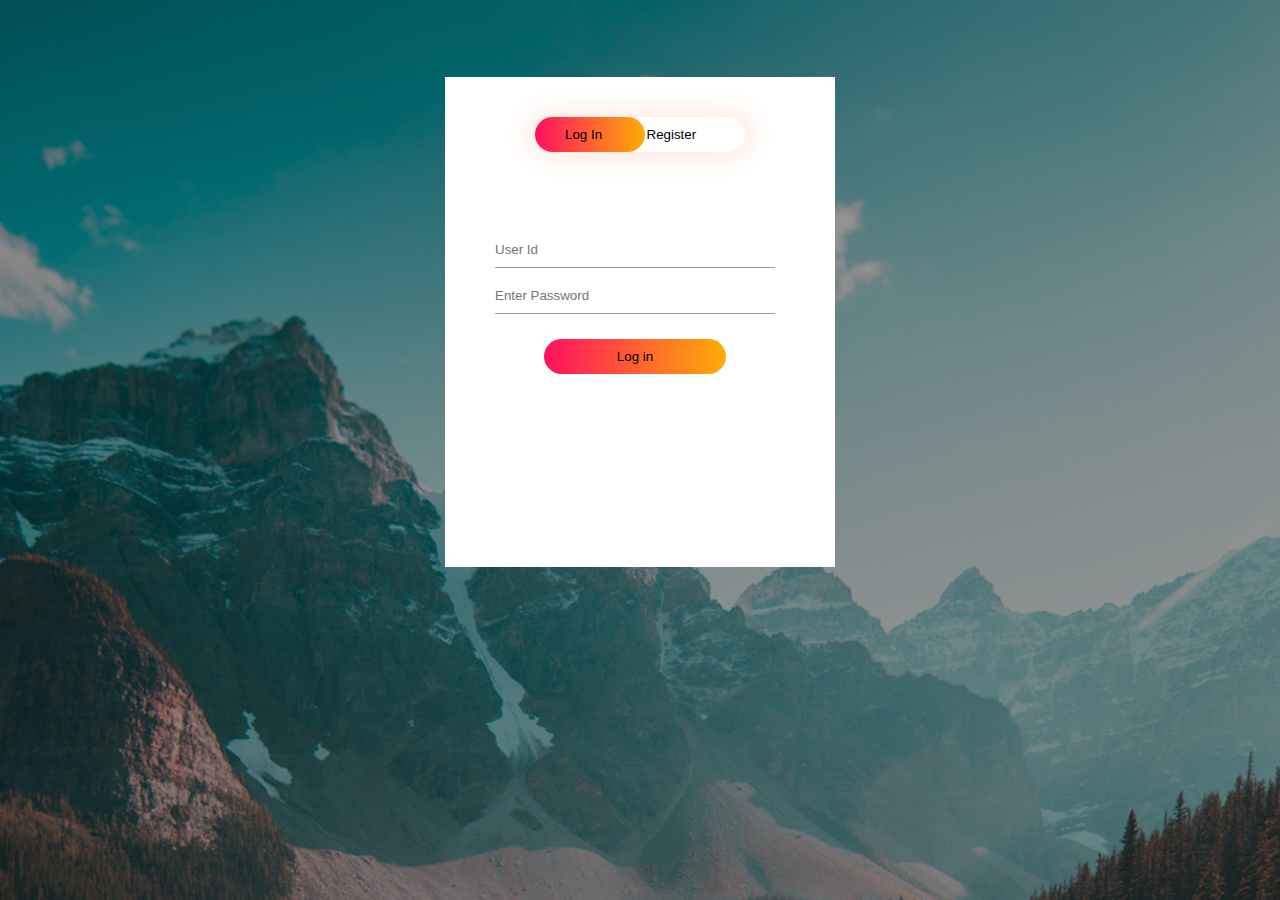
==== index.html @ 23ceb6f4 "login and signup ui" ====
<!DOCTYPE html>
<html lang="en">
<head>
    <meta charset="UTF-8">
    <link rel="stylesheet" href="styles.css">
    <meta http-equiv="X-UA-Compatible" content="IE=edge">
    <meta name="viewport" content="width=device-width, initial-scale=1.0">
    <title>ResposiveCV</title>
    <!-- <link href="https://cdn.jsdelivr.net/npm/bootstrap@5.0.2/dist/css/bootstrap.min.css" rel="stylesheet" integrity="sha384-EVSTQN3/azprG1Anm3QDgpJLIm9Nao0Yz1ztcQTwFspd3yD65VohhpuuCOmLASjC" crossorigin="anonymous">
    <script src="https://cdn.jsdelivr.net/npm/bootstrap@5.0.2/dist/js/bootstrap.bundle.min.js" integrity="sha384-MrcW6ZMFYlzcLA8Nl+NtUVF0sA7MsXsP1UyJoMp4YLEuNSfAP+JcXn/tWtIaxVXM" crossorigin="anonymous"></script> -->
</head>
<body>
   <div class="hero">
       <div class="form-box">
        <div class="button-box">
            <div id="btn"></div>
            <button type="button" class="toggle-btn" onclick="topLoginBtn()">Log In</button>
            <button type="button" class="toggle-btn" onclick="topRegistrationBtn()">Register</button>
        </div>
        <form id="login"class="input-group">
            <input type="text" class="input-field" placeholder="User Id" required>
            <input type="text" class="input-field" placeholder="Enter Password" required>
            <button type="submit" style="margin-top: 20px;" class="submit-btn">Log in</button>
        </form>
        <form id="register" class="input-group">
            <input type="text" class="input-field" placeholder="User Id" required>
            <input type="text" class="input-field" placeholder="Email Id" required>
            <input type="text" class="input-field" placeholder="Enter Password" required>
            <button type="submit" style="margin-top: 20px;" class="submit-btn">Register</button>
        </form>
       </div>
       
   </div>
   <script src="index.js"></script>
</body>
</html>
---- styles.css ----
*{
    margin: 0;
    padding: 0;
    font-family: sans-serif;
}

.hero{
    height: 100%;
    width: 100%;
    background-image: linear-gradient(rgba(0,0,0,0.4),rgba(0,0,0,0.4)),url("./image/banner.jpg");
    background-position: center;
    background-size: cover;
    position: absolute
}
.form-box{
    width: 380px;
    height: 480px;
    position: relative;
    margin: 6% auto;
    background: #fff;
    padding: 5px;
    overflow: hidden;
}
.button-box{
    width: 210px;
    margin: 35px auto;
    position: relative;
    box-shadow: 0 0 20px 9px #ff61241f;
    border-radius: 30px;
}

.toggle-btn{
    padding-top: 10px;
    padding-bottom: 10px;
    padding-left: 30px;
    padding-right: 10px;
    
    cursor: pointer;
    background: transparent;
    border: 0;
    outline: none;
    position: relative;

}

#btn{
    top: 0;
    left: 0;
    position: absolute;
    width: 110px;
    height: 100%;
    background: linear-gradient(to right, #ff105f, #ffad06);
    border-radius: 30px;
    transition: .5s;
}
.input-group{
    top: 150px;
    position: absolute;
    width: 280px;
    transition: .5s;
}

.input-field{
    width: 100%;
    padding: 10px 0;
    margin: 5px 0;
    border-left: 0px;
    border-top: 0;
    border-bottom: 1px solid #999;
    border-right: 0;
    outline: none;
    background: transparent;
}

.submit-btn{
    width: 65%;
    padding: 10px 30px;
    cursor: pointer;
    display: block;
    margin: auto;
    background: linear-gradient(to right, #ff105f, #ffad06) ;
    border: 0;
    outline: none;
    border-radius:30px;
}

#login{
    left: 50px;
}
#register{
    left: 450px;
}
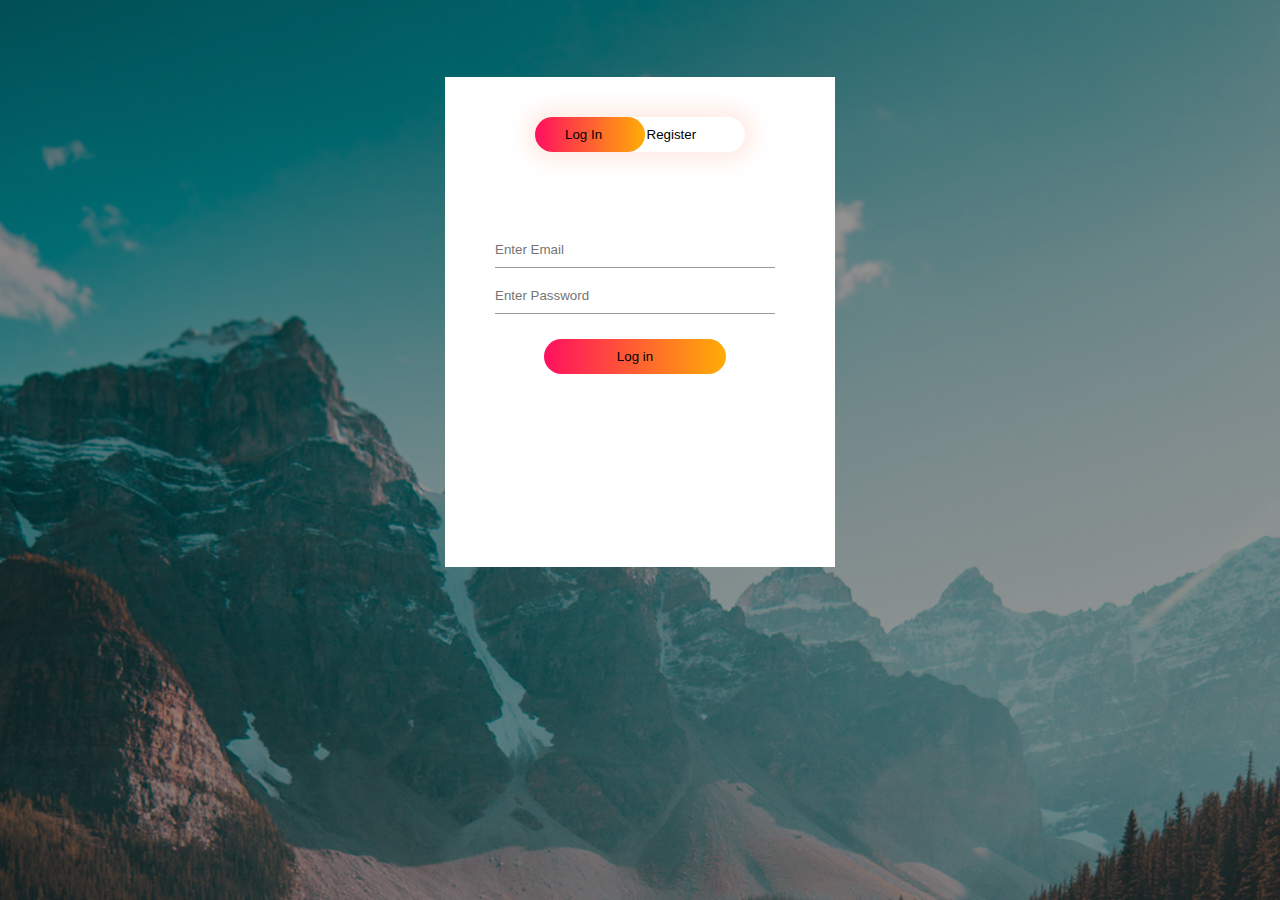
==== commit 151ffa0e: "Ui completed" ====
--- a/index.html
+++ b/index.html
@@ -18,19 +18,21 @@
             <button type="button" class="toggle-btn" onclick="topRegistrationBtn()">Register</button>
         </div>
         <form id="login"class="input-group">
-            <input type="text" class="input-field" placeholder="User Id" required>
-            <input type="text" class="input-field" placeholder="Enter Password" required>
-            <button type="submit" style="margin-top: 20px;" class="submit-btn">Log in</button>
+            <input type="text" class="input-field" id="emailL" placeholder="Enter Email" required>
+            <input type="text" class="input-field" id="passwordL" placeholder="Enter Password" required>
+            <button type="submit" style="margin-top: 20px;" class="submit-btn" onclick="logIn()">Log in</button>
         </form>
         <form id="register" class="input-group">
-            <input type="text" class="input-field" placeholder="User Id" required>
-            <input type="text" class="input-field" placeholder="Email Id" required>
-            <input type="text" class="input-field" placeholder="Enter Password" required>
-            <button type="submit" style="margin-top: 20px;" class="submit-btn">Register</button>
+            <input type="text" class="input-field" id="nameS" placeholder="Full Name" required>
+            <input type="text" class="input-field" id="emailS" placeholder="Email Id" required>
+            <input type="text" class="input-field" id="passwordS" placeholder="Enter Password" required>
+            <button type="submit" style="margin-top: 20px;" class="submit-btn" onclick="signUp()">Register</button>
         </form>
        </div>
        
    </div>
    <script src="index.js"></script>
+   <!-- <script src = "https://ajax.googleapis.com/ajax/libs/jquery/3.2.1/jquery.min.js"></script> -->
+
 </body>
 </html>